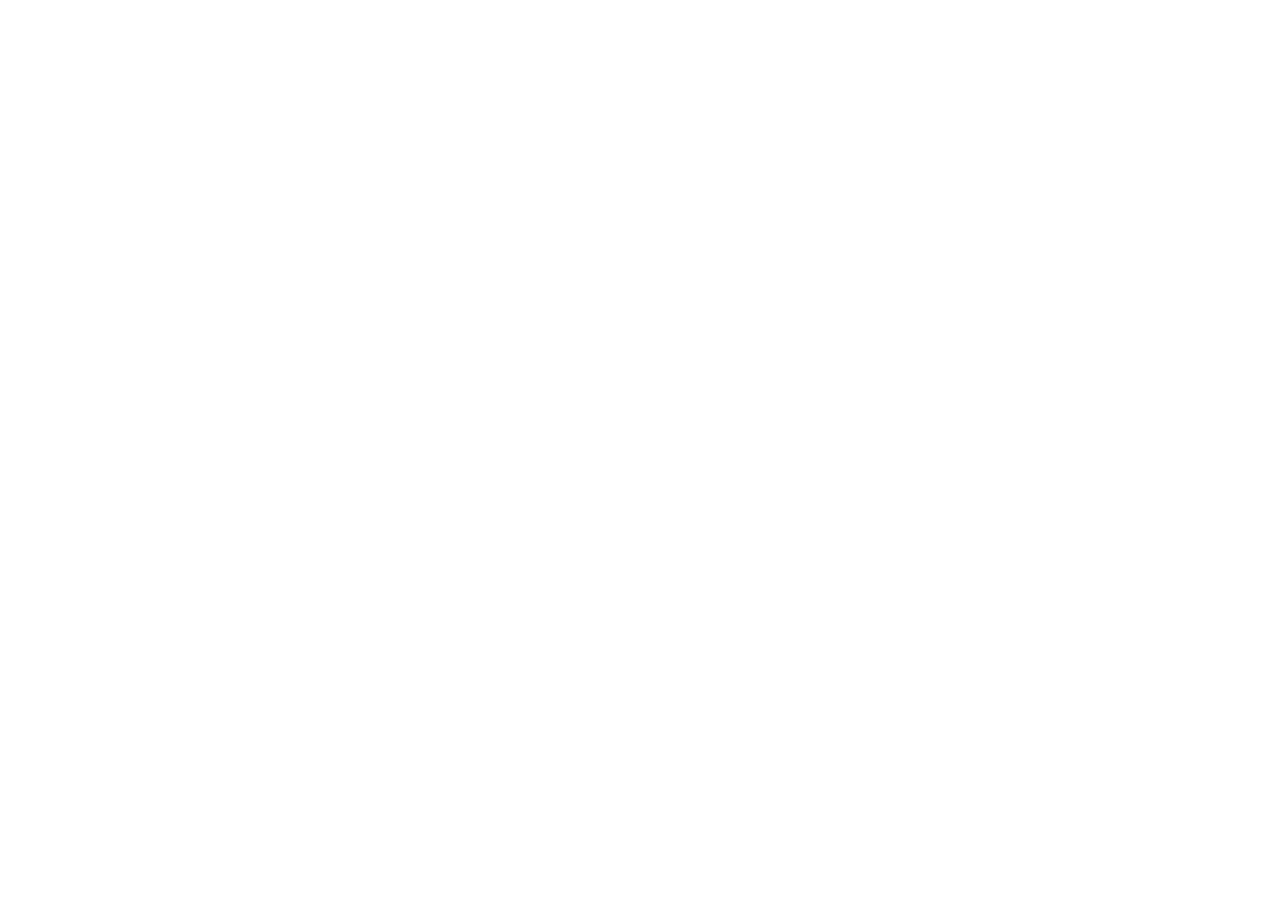
==== index.html @ 3dcb5f6b "archivos proyecto" ====
<!DOCTYPE html>
<html lang="en">
<head>
    <meta charset="UTF-8">
    <meta http-equiv="X-UA-Compatible" content="IE=edge">
    <meta name="viewport" content="width=device-width, initial-scale=1.0">
    <title>Document</title>
</head>
<body>
    
    <div class="contenedor">
        <div class="puntaje" id="puntaje"></div>
        <div class="encabezado">
            <div class="numero" id="numero"></div>
            <div class="pregunta" id="pregunta"></div>
            </div>
        </div>
        <div class="boton" id="boton1" onclick="oprimir_btn(0)"></div>
        <div class="boton" id="boton2" onclick="oprimir_btn(1)"></div>
        <div class="boton" id="boton3" onclick="oprimir_btn(2)"></div>
        <div class="boton" id="boton4" onclick="oprimir_btn(3)"></div>
        
    </div>
    <script src="script.js"></script>
</body>
</html>
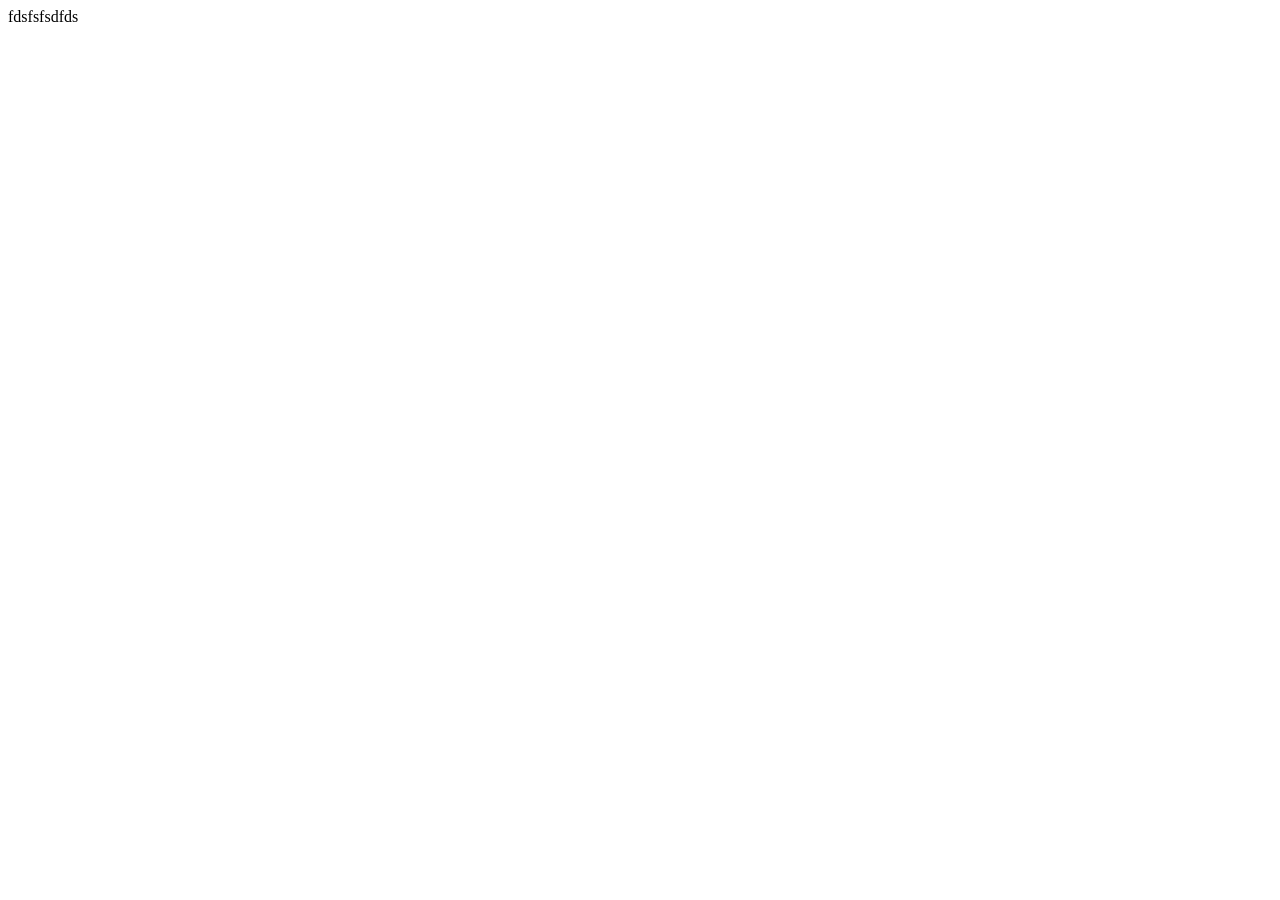
==== commit 6ff625ad: "cambio1" ====
--- a/index.html
+++ b/index.html
@@ -13,7 +13,7 @@
         <div class="encabezado">
             <div class="numero" id="numero"></div>
             <div class="pregunta" id="pregunta"></div>
-            </div>
+            </div>fdsfsfsdfds
         </div>
         <div class="boton" id="boton1" onclick="oprimir_btn(0)"></div>
         <div class="boton" id="boton2" onclick="oprimir_btn(1)"></div>
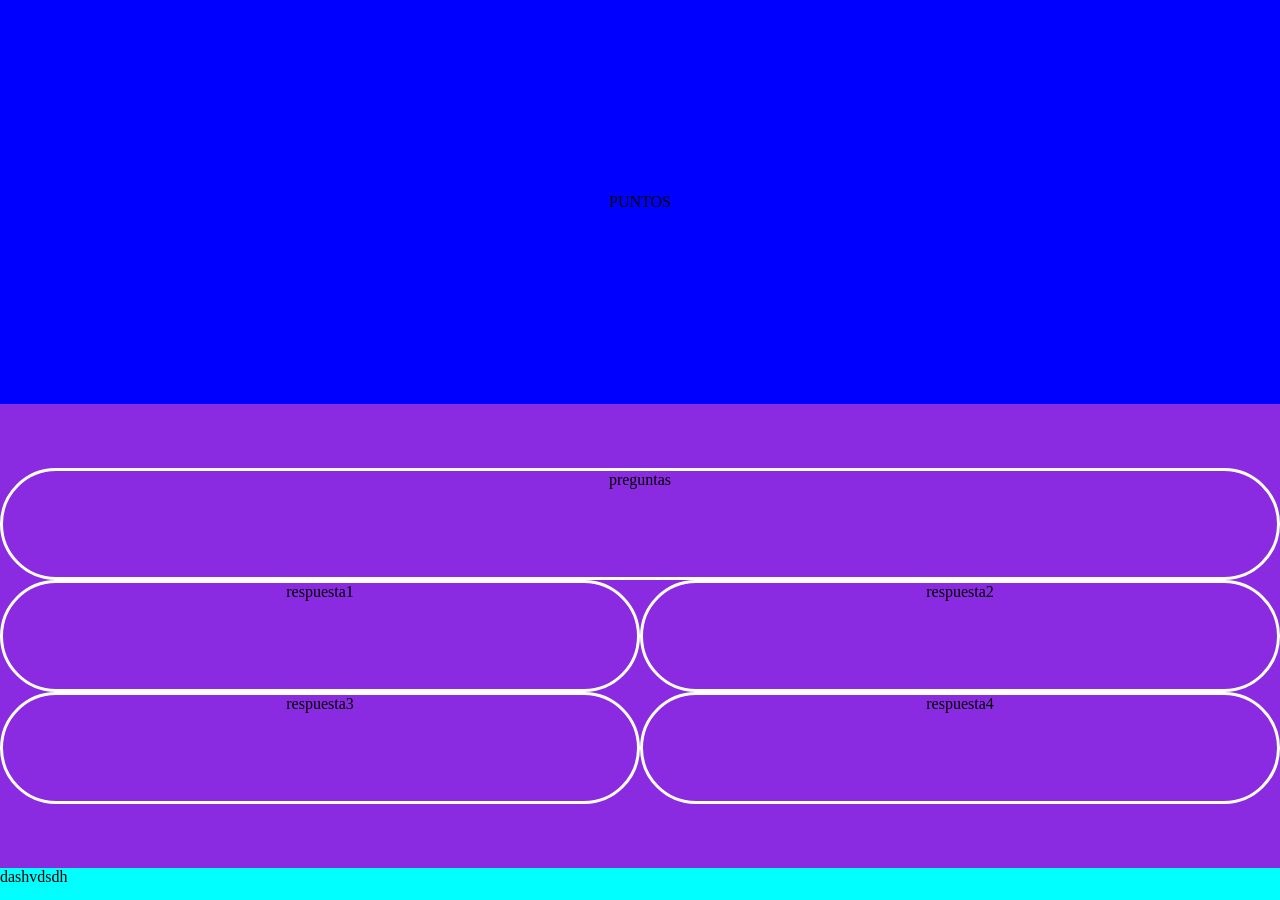
==== commit 52c2c210: "primer comit bueno" ====
--- a/index.html
+++ b/index.html
@@ -5,22 +5,29 @@
     <meta http-equiv="X-UA-Compatible" content="IE=edge">
     <meta name="viewport" content="width=device-width, initial-scale=1.0">
     <title>Document</title>
+    <link rel="stylesheet" href="style.css">
 </head>
 <body>
-    
-    <div class="contenedor">
-        <div class="puntaje" id="puntaje"></div>
-        <div class="encabezado">
-            <div class="numero" id="numero"></div>
-            <div class="pregunta" id="pregunta"></div>
-            </div>fdsfsfsdfds
+    <header>
+        
+    </header>
+    <main>
+
+        <div id="puntos">PUNTOS</div>
+        
+        <div class="contenedor">
+            
+            <div class="pregunta" id="pregunta"> preguntas</div>
+            <div class="boton" id="boton1" onclick="oprimir_btn(0)">respuesta1</div>
+            <div class="boton" id="boton2" onclick="oprimir_btn(1)">respuesta2</div>
+            <div class="boton" id="boton3" onclick="oprimir_btn(2)">respuesta3</div>
+            <div class="boton" id="boton4" onclick="oprimir_btn(3)">respuesta4</div>
+            
         </div>
-        <div class="boton" id="boton1" onclick="oprimir_btn(0)"></div>
-        <div class="boton" id="boton2" onclick="oprimir_btn(1)"></div>
-        <div class="boton" id="boton3" onclick="oprimir_btn(2)"></div>
-        <div class="boton" id="boton4" onclick="oprimir_btn(3)"></div>
-        
-    </div>
-    <script src="script.js"></script>
+    </main>
+    <footer>
+        dashvdsdh
+    </footer>
+        <script src="script.js"></script>
 </body>
 </html>
--- a/style.css
+++ b/style.css
@@ -0,0 +1,84 @@
+*{
+    margin: 0;
+    padding: 0;
+    box-sizing: border-box;
+}
+body{
+    
+    min-height: 100vh;
+    display: flex;
+    flex-direction: column;
+    background-repeat: no-repeat;
+    background-size: cover;
+    background-position: center;
+    background-image: url(fondo1.jpg)
+    
+}
+main{
+    display: flex;
+    flex-direction: column;
+    flex-grow: 1;
+
+    
+}
+.contenedor{
+    height: 29rem;
+    background-color: blueviolet;
+    display: grid;
+    grid-template-columns: repeat(2,1fr);
+    grid-template-rows: repeat(3,7rem);
+    grid-template-areas: 
+    "a a"
+    "b c"
+    "d e";
+    align-content: center;
+}
+#puntos{
+    background-color: blue;
+    display: flex;
+    flex-grow: 1;
+    align-items: center;
+    justify-content: center;
+    
+    
+    
+
+}
+.contenedor *{
+    border: solid white;
+    border-radius: 5rem;
+    
+    
+}
+#boton1{
+    grid-area:b ;
+    text-align: center;
+
+}
+#boton2{
+    grid-area: c;
+    text-align: center;
+    
+}
+#boton3{
+    grid-area: d;
+    text-align: center;
+    
+}
+#boton4{
+    grid-area: e;
+    text-align: center;
+    
+}
+
+#pregunta{
+    grid-area: a;
+    text-align: center;
+    
+    
+}
+footer{
+    width:1fr;
+    height: 2rem;
+    background-color: aqua;
+}
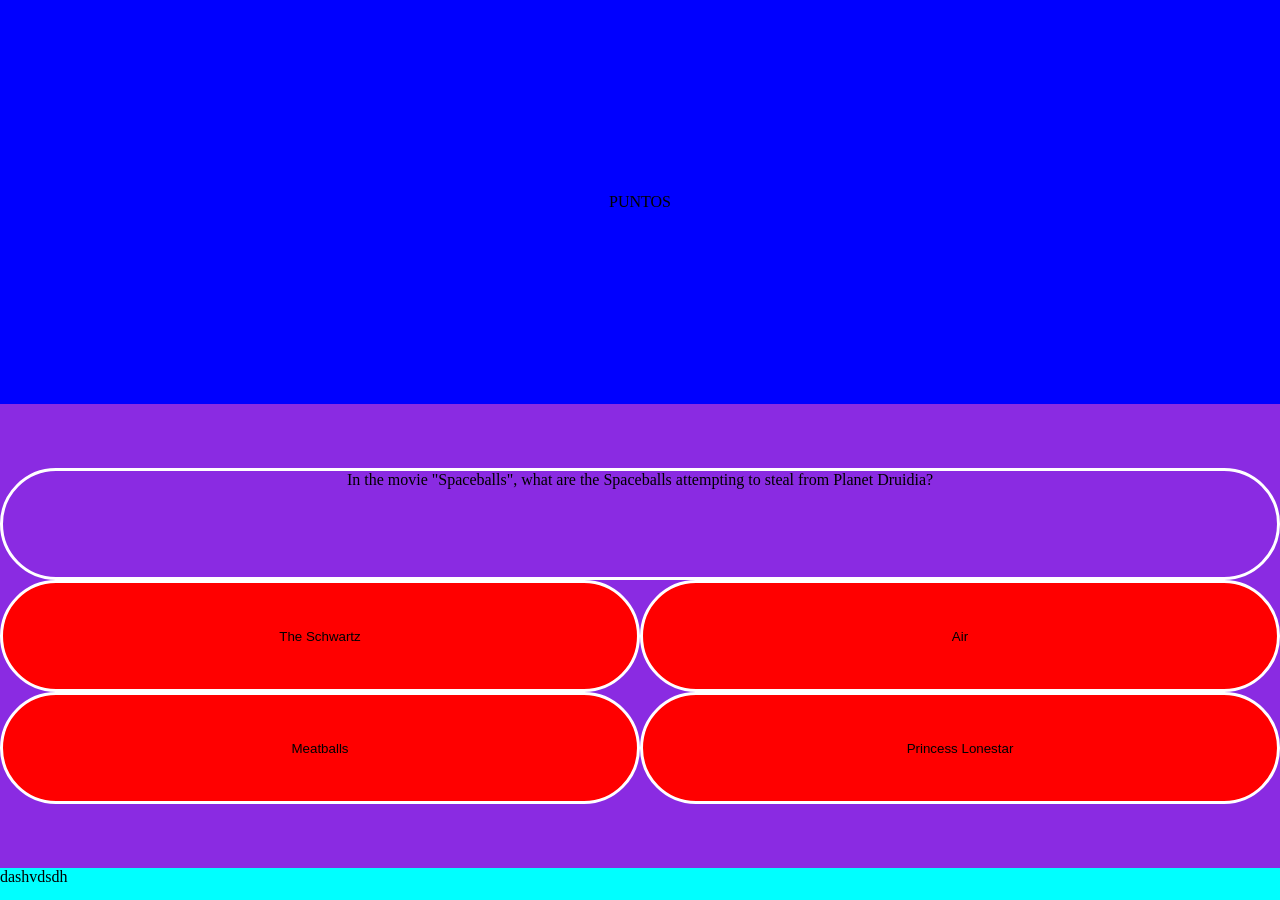
==== commit e1ef89dc: "primer comit bueno" ====
--- a/index.html
+++ b/index.html
@@ -18,10 +18,10 @@
         <div class="contenedor">
             
             <div class="pregunta" id="pregunta"> preguntas</div>
-            <div class="boton" id="boton1" onclick="oprimir_btn(0)">respuesta1</div>
-            <div class="boton" id="boton2" onclick="oprimir_btn(1)">respuesta2</div>
-            <div class="boton" id="boton3" onclick="oprimir_btn(2)">respuesta3</div>
-            <div class="boton" id="boton4" onclick="oprimir_btn(3)">respuesta4</div>
+            <button class="boton" id="boton1" onclick="preguntaAleatoria()"></button>
+            <button class="boton" id="boton2" onclick="preguntaAleatoria()">respuesta2</button>
+            <button class="boton" id="boton3" onclick="preguntaAleatoria()">respuesta3</button>
+            <button class="boton" id="boton4" onclick="preguntaAleatoria()">respuesta4</button>
             
         </div>
     </main>
--- a/style.css
+++ b/style.css
@@ -81,4 +81,7 @@
     width:1fr;
     height: 2rem;
     background-color: aqua;
+}
+.boton{
+    background-color: red;
 }
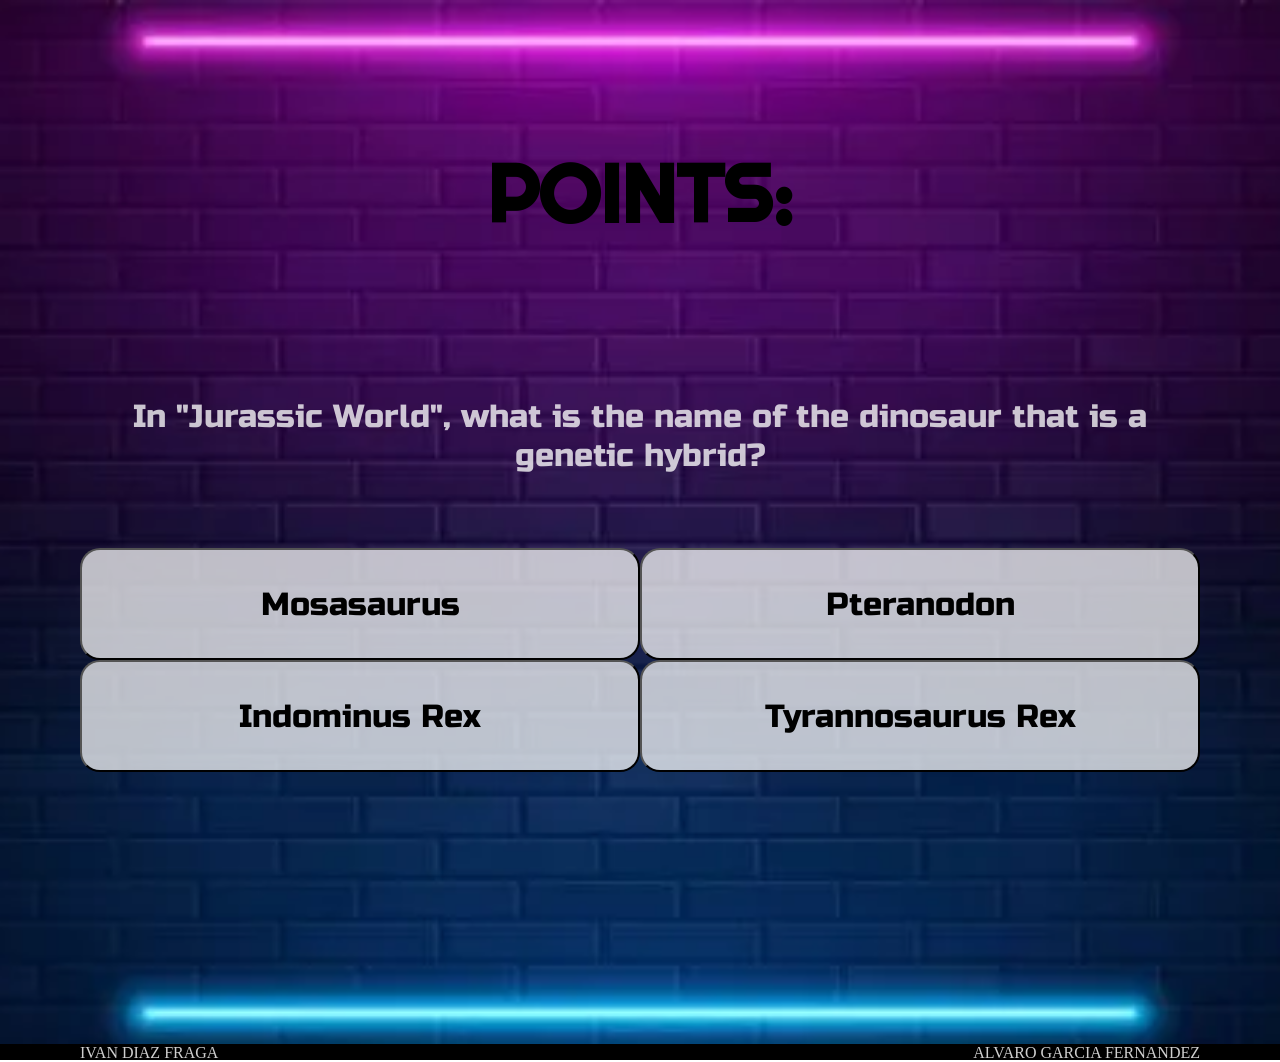
==== commit 60bb5968: "Add files via upload" ====
--- a/index.html
+++ b/index.html
@@ -4,29 +4,25 @@
     <meta charset="UTF-8">
     <meta http-equiv="X-UA-Compatible" content="IE=edge">
     <meta name="viewport" content="width=device-width, initial-scale=1.0">
-    <title>Document</title>
+    <title>HAB QUIZ</title>
     <link rel="stylesheet" href="style.css">
 </head>
 <body>
-    <header>
-        
-    </header>
     <main>
 
-        <div id="puntos">PUNTOS</div>
+        <div id="puntos">POINTS:</div>
         
         <div class="contenedor">
-            
             <div class="pregunta" id="pregunta"> preguntas</div>
-            <button class="boton" id="boton1" onclick="preguntaAleatoria()"></button>
+            <button class="boton" id="boton1" onclick="preguntaAleatoria()">respuesta1</button>
             <button class="boton" id="boton2" onclick="preguntaAleatoria()">respuesta2</button>
             <button class="boton" id="boton3" onclick="preguntaAleatoria()">respuesta3</button>
             <button class="boton" id="boton4" onclick="preguntaAleatoria()">respuesta4</button>
-            
         </div>
     </main>
     <footer>
-        dashvdsdh
+        <p id="pfooter1">IVAN DIAZ FRAGA</p>
+        <p id="pfooter2">ALVARO GARCIA FERNANDEZ</p>
     </footer>
         <script src="script.js"></script>
 </body>
--- a/style.css
+++ b/style.css
@@ -1,29 +1,29 @@
+@import url('https://fonts.googleapis.com/css2?family=Righteous&family=Russo+One&display=swap');
+
 *{
     margin: 0;
     padding: 0;
     box-sizing: border-box;
 }
+
 body{
-    
-    min-height: 100vh;
+    min-height: 99.86vh;
     display: flex;
     flex-direction: column;
-    background-repeat: no-repeat;
-    background-size: cover;
-    background-position: center;
-    background-image: url(fondo1.jpg)
-    
 }
+
 main{
     display: flex;
     flex-direction: column;
     flex-grow: 1;
+    background-image: url(uuuntu.webp);
+    background-repeat: no-repeat;
+    background-size: cover;
+    background-position: center;
+}
 
-    
-}
 .contenedor{
-    height: 29rem;
-    background-color: blueviolet;
+    height: 45rem;
     display: grid;
     grid-template-columns: repeat(2,1fr);
     grid-template-rows: repeat(3,7rem);
@@ -32,56 +32,85 @@
     "b c"
     "d e";
     align-content: center;
+    margin-bottom: 5rem;
+    padding: 5rem;
 }
+
 #puntos{
-    background-color: blue;
+    font-family: "Righteous", cursive;
+    font-size: 5rem;
+    font-weight: bold;
     display: flex;
     flex-grow: 1;
     align-items: center;
     justify-content: center;
-    
-    
-    
+    margin-top: 9rem;
+}
 
-}
 .contenedor *{
-    border: solid white;
-    border-radius: 5rem;
-    
-    
-}
-#boton1{
-    grid-area:b ;
-    text-align: center;
-
-}
-#boton2{
-    grid-area: c;
-    text-align: center;
-    
-}
-#boton3{
-    grid-area: d;
-    text-align: center;
-    
-}
-#boton4{
-    grid-area: e;
-    text-align: center;
-    
+    border-radius: 20px;
+    font-family: "Russo One", sans-serif;
 }
 
 #pregunta{
+    color: rgba(255, 255, 255, 0.764);
+    font-size: 2rem ;
     grid-area: a;
     text-align: center;
-    
-    
+    display: flex;
+    justify-content: center;
+    align-items: center;
+    margin-bottom: 8rem;
 }
+
+.boton{
+    font-size: 2rem;
+    text-align: center;
+    background-color: rgba(255, 255, 255, 0.728);
+    /*box-shadow: 20px 20px 20px rgb(22, 125, 193)*/;
+}
+
+.boton:hover {
+    box-shadow: 20px 20px 20px rgb(22, 125, 193), 0 0 10px 4px rgb(22, 125, 193);
+}
+
+#boton1{
+    grid-area:b;
+}
+
+#boton2{
+    grid-area: c;
+}
+
+#boton3{
+    grid-area: d;
+}
+
+#boton4{
+    grid-area: e;
+}
+
 footer{
+    color: rgba(255, 255, 255, 0.812);
     width:1fr;
-    height: 2rem;
-    background-color: aqua;
+    height: 1rem;
+    background: border-box black;
+    display: flex;
 }
-.boton{
-    background-color: red;
-}+
+#pfooter1, #pfooter2{
+    width: 50%;
+    display: flex;
+}
+
+#pfooter1{
+    justify-content: left;
+    margin-left: 5rem;
+}
+
+#pfooter2{
+    justify-content: right;
+    margin-right: 5rem;
+}
+
+
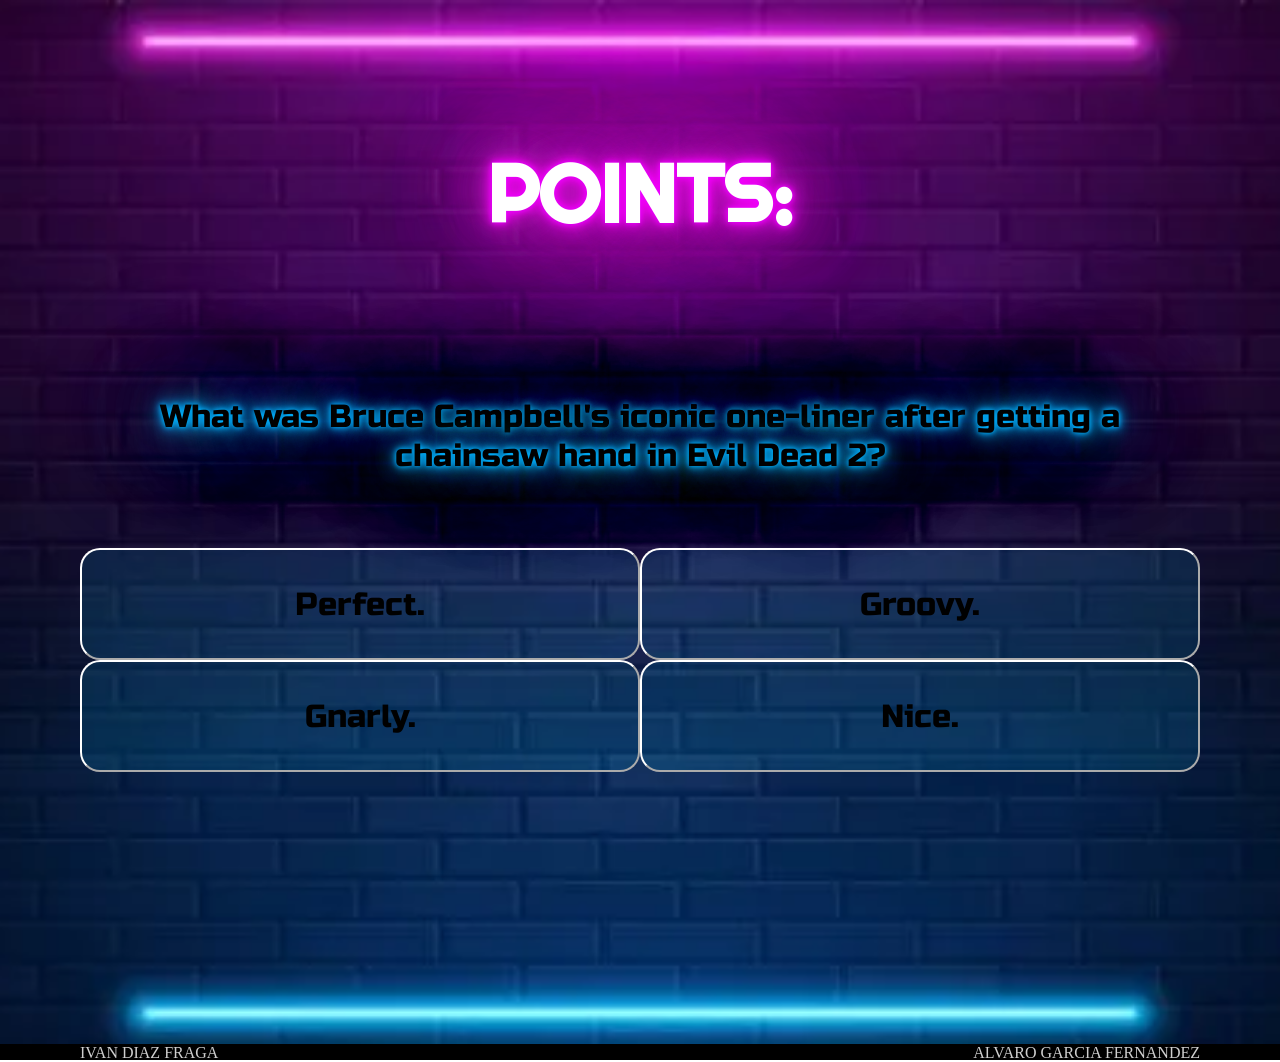
==== commit 6548655a: "con fondo" ====
--- a/index.html
+++ b/index.html
@@ -8,7 +8,10 @@
     <link rel="stylesheet" href="style.css">
 </head>
 <body>
+    
+    
     <main>
+       
 
         <div id="puntos">POINTS:</div>
         
--- a/style.css
+++ b/style.css
@@ -7,7 +7,7 @@
 }
 
 body{
-    min-height: 99.86vh;
+    min-height: 100vh;
     display: flex;
     flex-direction: column;
 }
@@ -16,10 +16,7 @@
     display: flex;
     flex-direction: column;
     flex-grow: 1;
-    background-image: url(uuuntu.webp);
-    background-repeat: no-repeat;
-    background-size: cover;
-    background-position: center;
+   
 }
 
 .contenedor{
@@ -45,6 +42,17 @@
     align-items: center;
     justify-content: center;
     margin-top: 9rem;
+    color: #fff;
+	text-shadow:
+		0 0 5px rgb(225, 0, 255),
+		0 0 10px rgba(255,0,255,1),
+		0 0 20px rgba(255,0,255,1),
+		0 0 40px rgb(180, 27, 180),
+		0 0 80px rgba(180,27,180,1),
+		0 0 90px rgba(180,27,180,1),
+		0 0 100px rgba(180,27,180,1),
+		0 0 140px rgba(180,27,180,1),
+		0 0 180px rgba(180,27,180,1);
 }
 
 .contenedor *{
@@ -53,7 +61,17 @@
 }
 
 #pregunta{
-    color: rgba(255, 255, 255, 0.764);
+    color: black;
+    text-shadow:
+    0 0 5px rgba(0,178,255,1),
+    0 0 10px rgba(0,178,255,1),
+    0 0 20px rgba(0,178,255,1),
+    0 0 40px rgba(38,104,127,1),
+    0 0 80px rgba(38,104,127,1),
+    0 0 90px rgba(38,104,127,1),
+    0 0 100px rgba(38,104,127,1),
+    0 0 140px rgba(38,104,127,1),
+    0 0 180px rgba(38,104,127,1);
     font-size: 2rem ;
     grid-area: a;
     text-align: center;
@@ -66,12 +84,26 @@
 .boton{
     font-size: 2rem;
     text-align: center;
-    background-color: rgba(255, 255, 255, 0.728);
+    background-color: rgba(0, 204, 255, 0.116);
     /*box-shadow: 20px 20px 20px rgb(22, 125, 193)*/;
+    color: black;
+    
+    border-color: #fff;
+    
 }
 
 .boton:hover {
-    box-shadow: 20px 20px 20px rgb(22, 125, 193), 0 0 10px 4px rgb(22, 125, 193);
+    box-shadow: 20px 20px 20px rgb(22, 125, 193), 0 0 10px 4px rgb(22, 125, 193) ;
+    text-shadow:
+    0 0 5px rgba(0,178,255,1),
+    0 0 10px rgba(0,178,255,1),
+    0 0 20px rgba(0,178,255,1),
+    0 0 40px rgba(38,104,127,1),
+    0 0 80px rgba(38,104,127,1),
+    0 0 90px rgba(38,104,127,1),
+    0 0 100px rgba(38,104,127,1),
+    0 0 140px rgba(38,104,127,1),
+    0 0 180px rgba(38,104,127,1);
 }
 
 #boton1{
@@ -112,5 +144,13 @@
     justify-content: right;
     margin-right: 5rem;
 }
+main{
+    background-image: url(fondo.webp);
+    background-repeat: no-repeat;
+    background-size: cover;
+    background-position: center;
+
+}
 
 
+
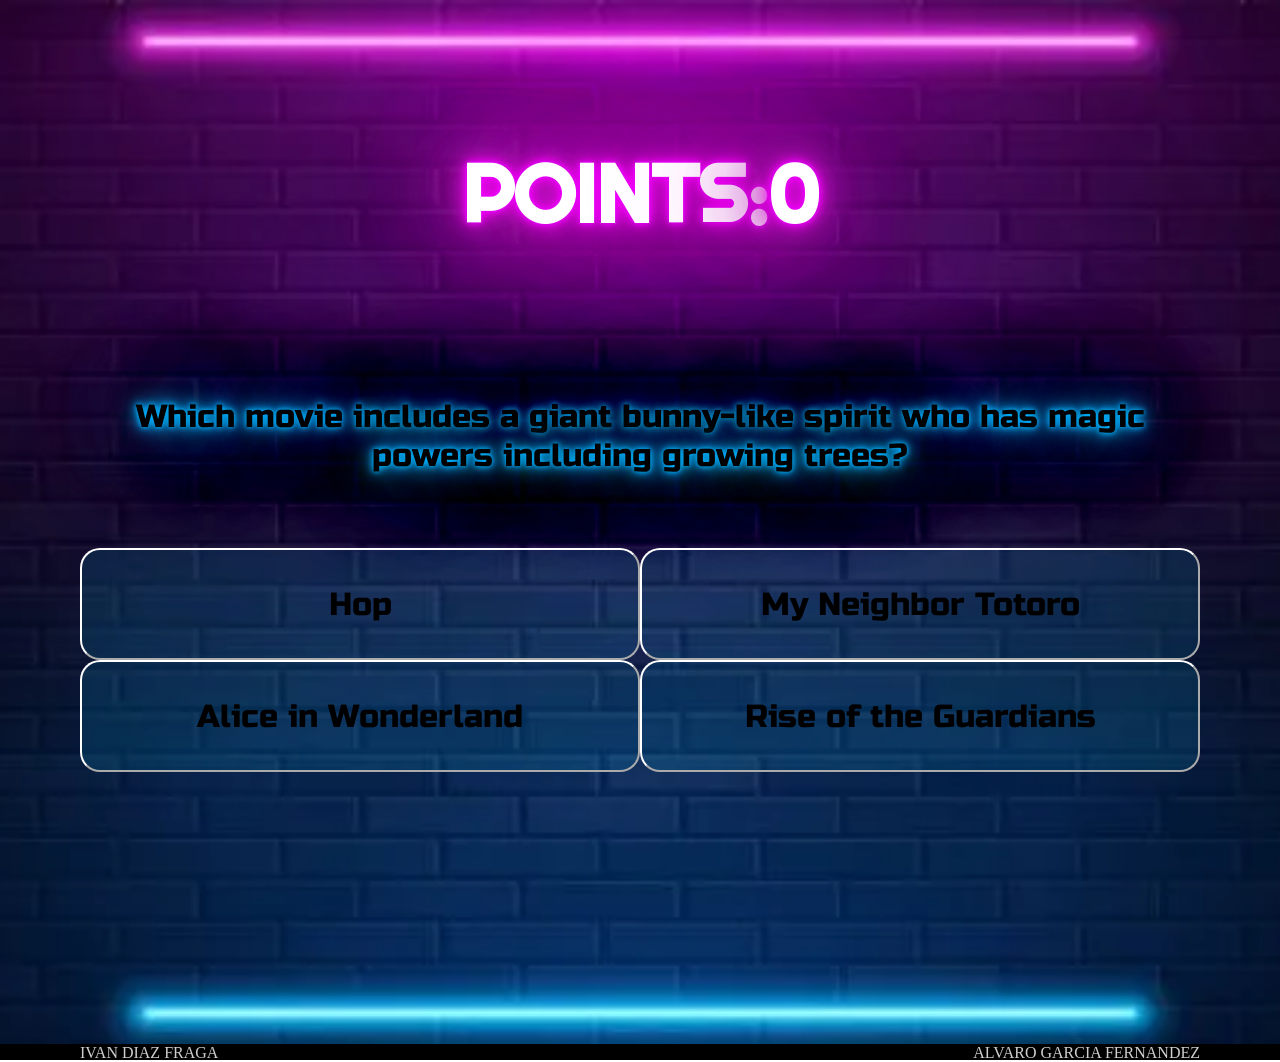
==== commit 48e6d156: "funciona ya" ====
--- a/index.html
+++ b/index.html
@@ -13,14 +13,14 @@
     <main>
        
 
-        <div id="puntos">POINTS:</div>
+        <div id="puntos">POINTS: <span>0</span> </div>
         
         <div class="contenedor">
-            <div class="pregunta" id="pregunta"> preguntas</div>
-            <button class="boton" id="boton1" onclick="preguntaAleatoria()">respuesta1</button>
-            <button class="boton" id="boton2" onclick="preguntaAleatoria()">respuesta2</button>
-            <button class="boton" id="boton3" onclick="preguntaAleatoria()">respuesta3</button>
-            <button class="boton" id="boton4" onclick="preguntaAleatoria()">respuesta4</button>
+            <div class="pregunta" id="pregunta"> </div>
+            <button class="boton" id="boton1"></button>
+            <button class="boton" id="boton2"></button>
+            <button class="boton" id="boton3"></button>
+            <button class="boton" id="boton4"></button>
         </div>
     </main>
     <footer>
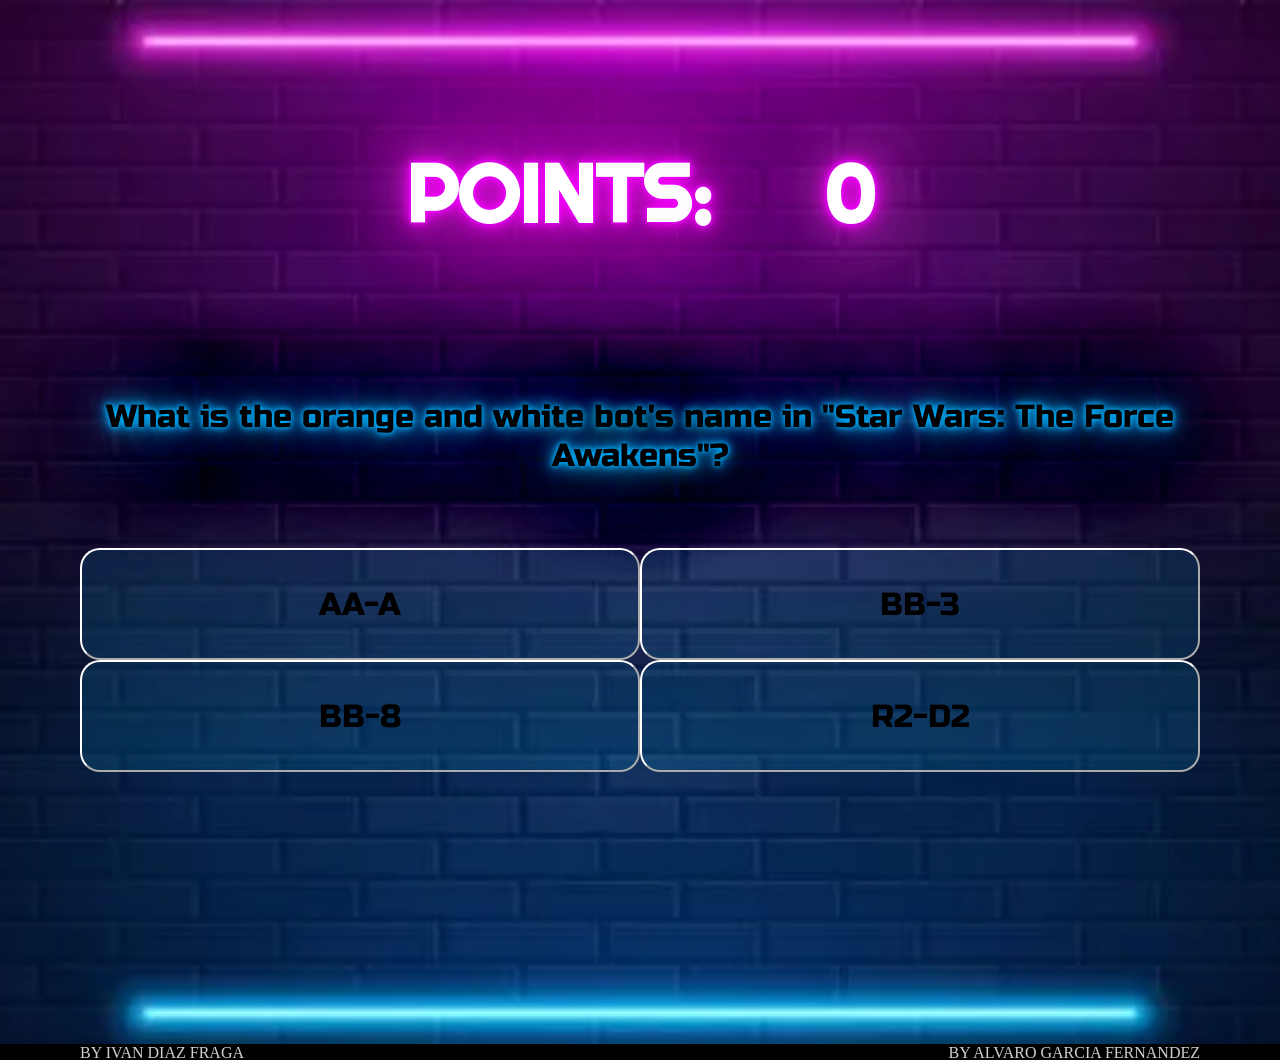
==== commit 501ff665: "completo" ====
--- a/index.html
+++ b/index.html
@@ -24,8 +24,8 @@
         </div>
     </main>
     <footer>
-        <p id="pfooter1">IVAN DIAZ FRAGA</p>
-        <p id="pfooter2">ALVARO GARCIA FERNANDEZ</p>
+        <p id="pfooter1"> BY IVAN DIAZ FRAGA</p>
+        <p id="pfooter2"> BY ALVARO GARCIA FERNANDEZ</p>
     </footer>
         <script src="script.js"></script>
 </body>
--- a/style.css
+++ b/style.css
@@ -16,7 +16,6 @@
     display: flex;
     flex-direction: column;
     flex-grow: 1;
-   
 }
 
 .contenedor{
@@ -55,6 +54,10 @@
 		0 0 180px rgba(180,27,180,1);
 }
 
+span{
+    margin-left: 7rem;
+}
+
 .contenedor *{
     border-radius: 20px;
     font-family: "Russo One", sans-serif;
@@ -85,9 +88,7 @@
     font-size: 2rem;
     text-align: center;
     background-color: rgba(0, 204, 255, 0.116);
-    /*box-shadow: 20px 20px 20px rgb(22, 125, 193)*/;
     color: black;
-    
     border-color: #fff;
     
 }
@@ -144,13 +145,57 @@
     justify-content: right;
     margin-right: 5rem;
 }
+
 main{
     background-image: url(fondo.webp);
     background-repeat: no-repeat;
     background-size: cover;
     background-position: center;
-
-}
-
-
-
+}
+
+
+
+@keyframes tamaño{
+    0%{
+        transform: scale(1);
+    }
+    50%{
+        transform: scale(1.5);
+    }
+    100%{transform: scale(1);
+    }
+    }
+
+
+/* RESPONSIVE */
+
+
+@media (max-width: 600px){
+    #puntos{
+        font-size: 3rem;
+    }
+    span{
+        margin-left: 2rem;
+    }
+    #pregunta{
+        font-size: 1.5rem;
+    }
+    .boton{
+        font-size: 1.5rem;
+    }
+    .contenedor{
+        padding: 1.5rem;
+    }
+}
+
+@media (max-height: 700px){
+    .contenedor{
+        height: 30rem;}
+    span{
+        margin-left: 2rem;
+        }
+    #puntos{
+        margin-top: 3rem;
+    }
+}
+
